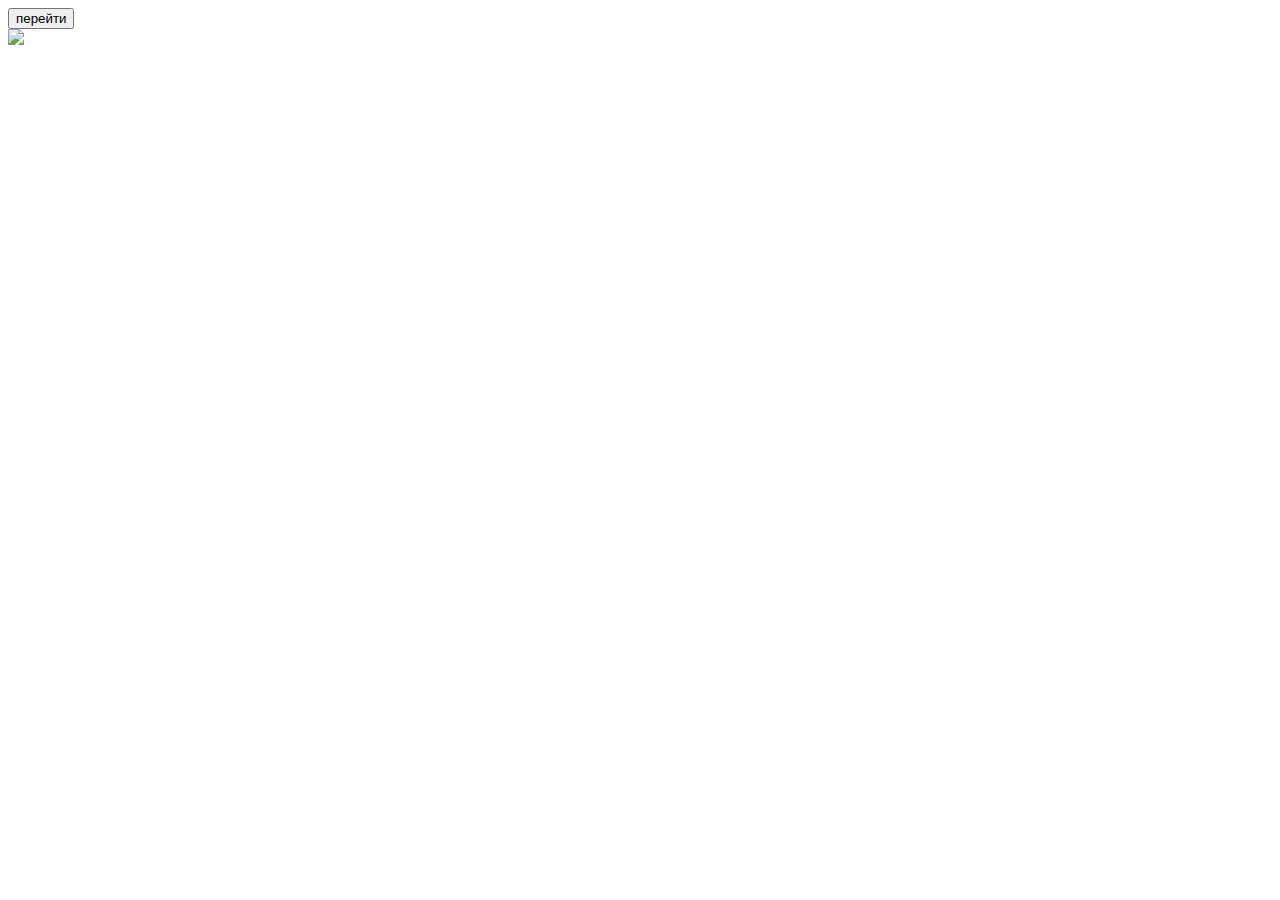
==== two.html @ c0e1db96 "master" ====
<!DOCTYPE html>
<html lang="en">
<head>
    <meta charset="UTF-8">
    <meta name="viewport" content="width=device-width, initial-scale=1.0">
    <title>Второе окно</title>
    <link rel="stylesheet" href="css/one.css"/>
</head>
<body>
    <form action="index.html">
        <button>перейти</button>
    </form>
    <img src="img/sobaka-schenok-kolli.jpg"/>
</body>
</html>
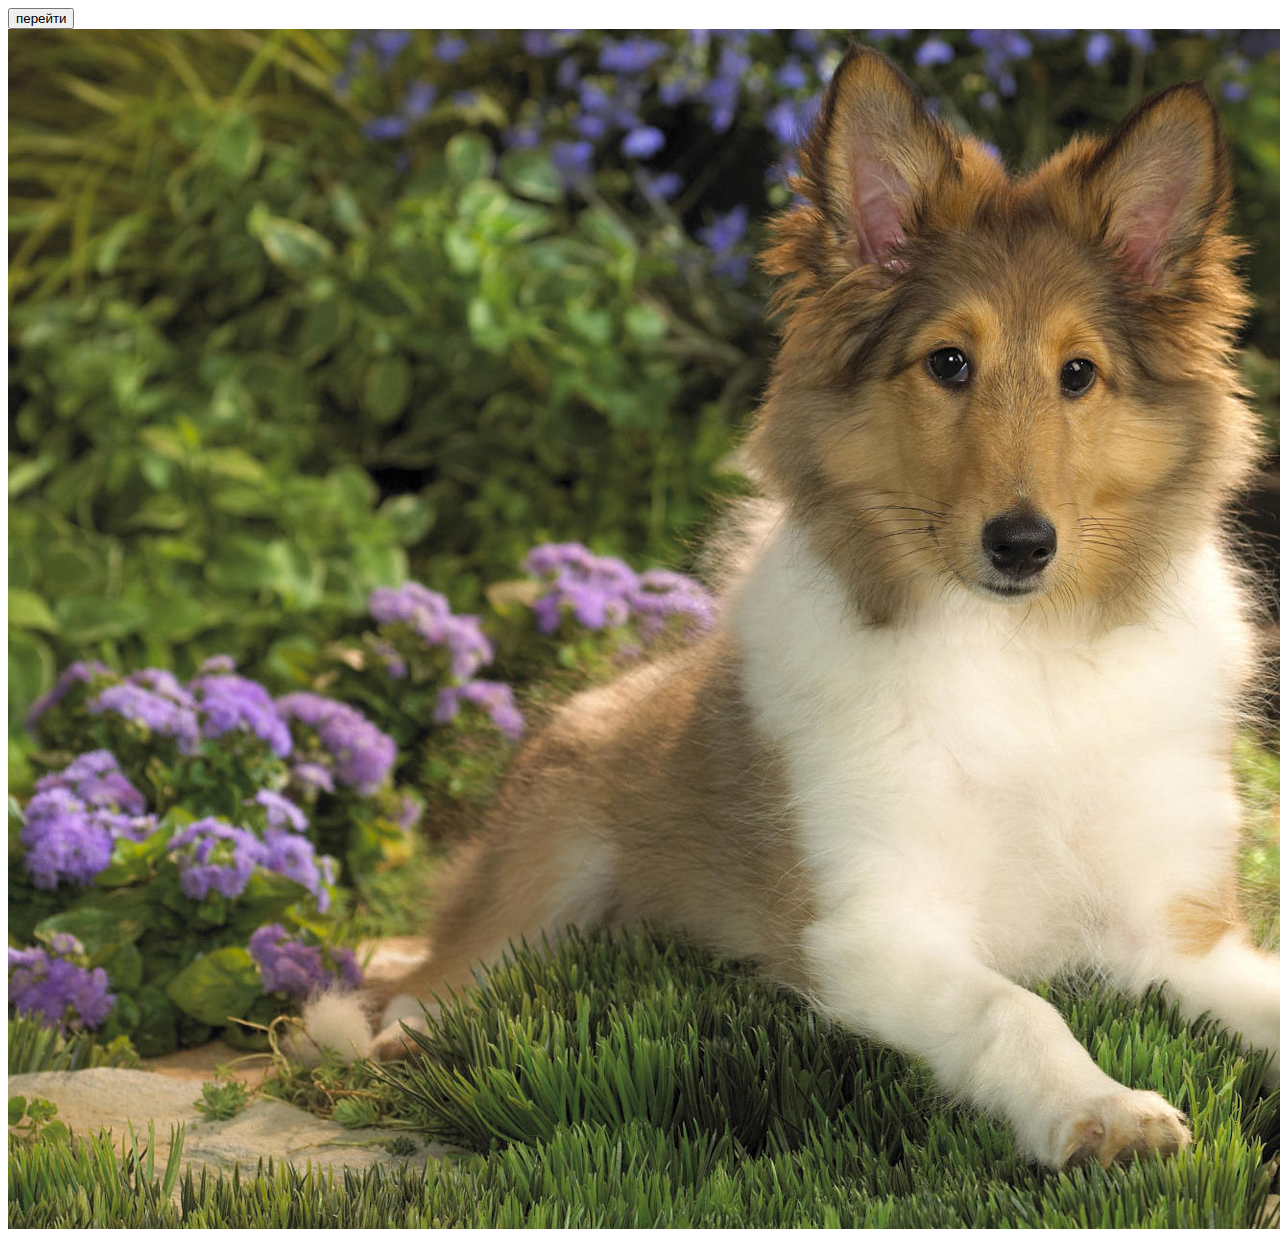
==== commit 2f0c3cb9: "master" ====
--- a/two.html
+++ b/two.html
@@ -10,6 +10,6 @@
     <form action="index.html">
         <button>перейти</button>
     </form>
-    <img src="img/sobaka-schenok-kolli.jpg"/>
+    <img src="sobaka-schenok-kolli.jpg"/>
 </body>
 </html>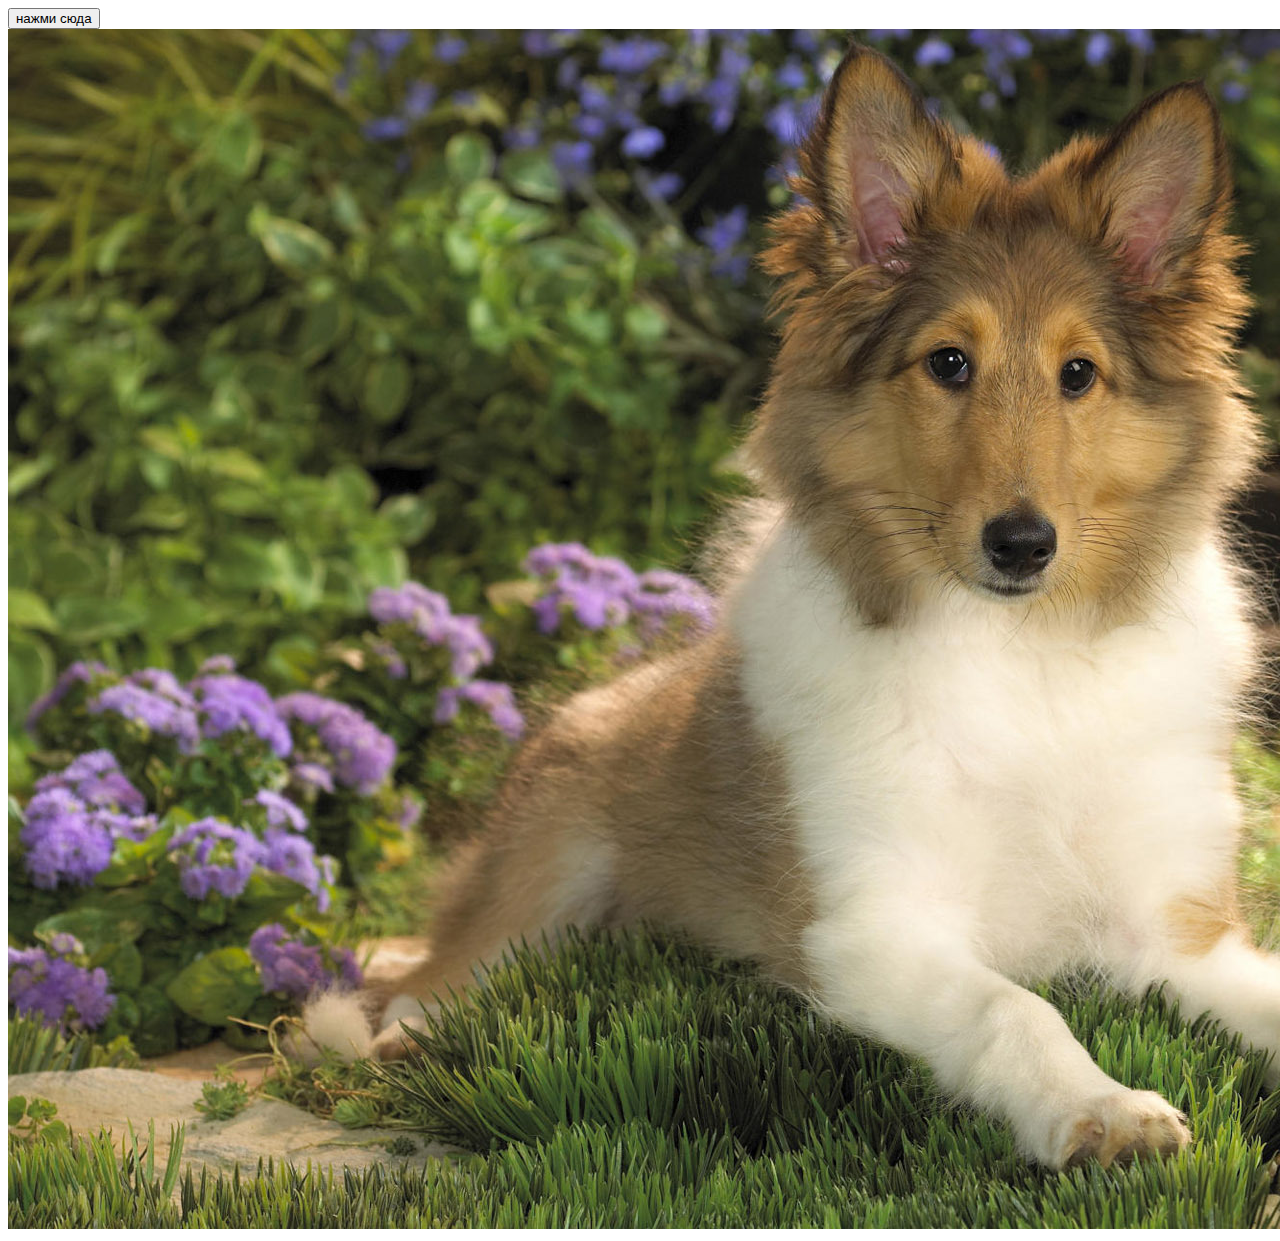
==== commit 7ccb6597: "master" ====
--- a/two.html
+++ b/two.html
@@ -5,11 +5,14 @@
     <meta name="viewport" content="width=device-width, initial-scale=1.0">
     <title>Второе окно</title>
     <link rel="stylesheet" href="css/one.css"/>
+    <meta charset="UTF-8">
+    <meta name="viewport" content="width=device-width, initial-scale=1.0, maximum-scale=1.0, user-scatable=0">
+
 </head>
 <body>
     <form action="index.html">
-        <button>перейти</button>
+        <button>нажми сюда</button>
     </form>
-    <img src="sobaka-schenok-kolli.jpg"/>
+    <img src="sobaka.jpg"/>
 </body>
 </html>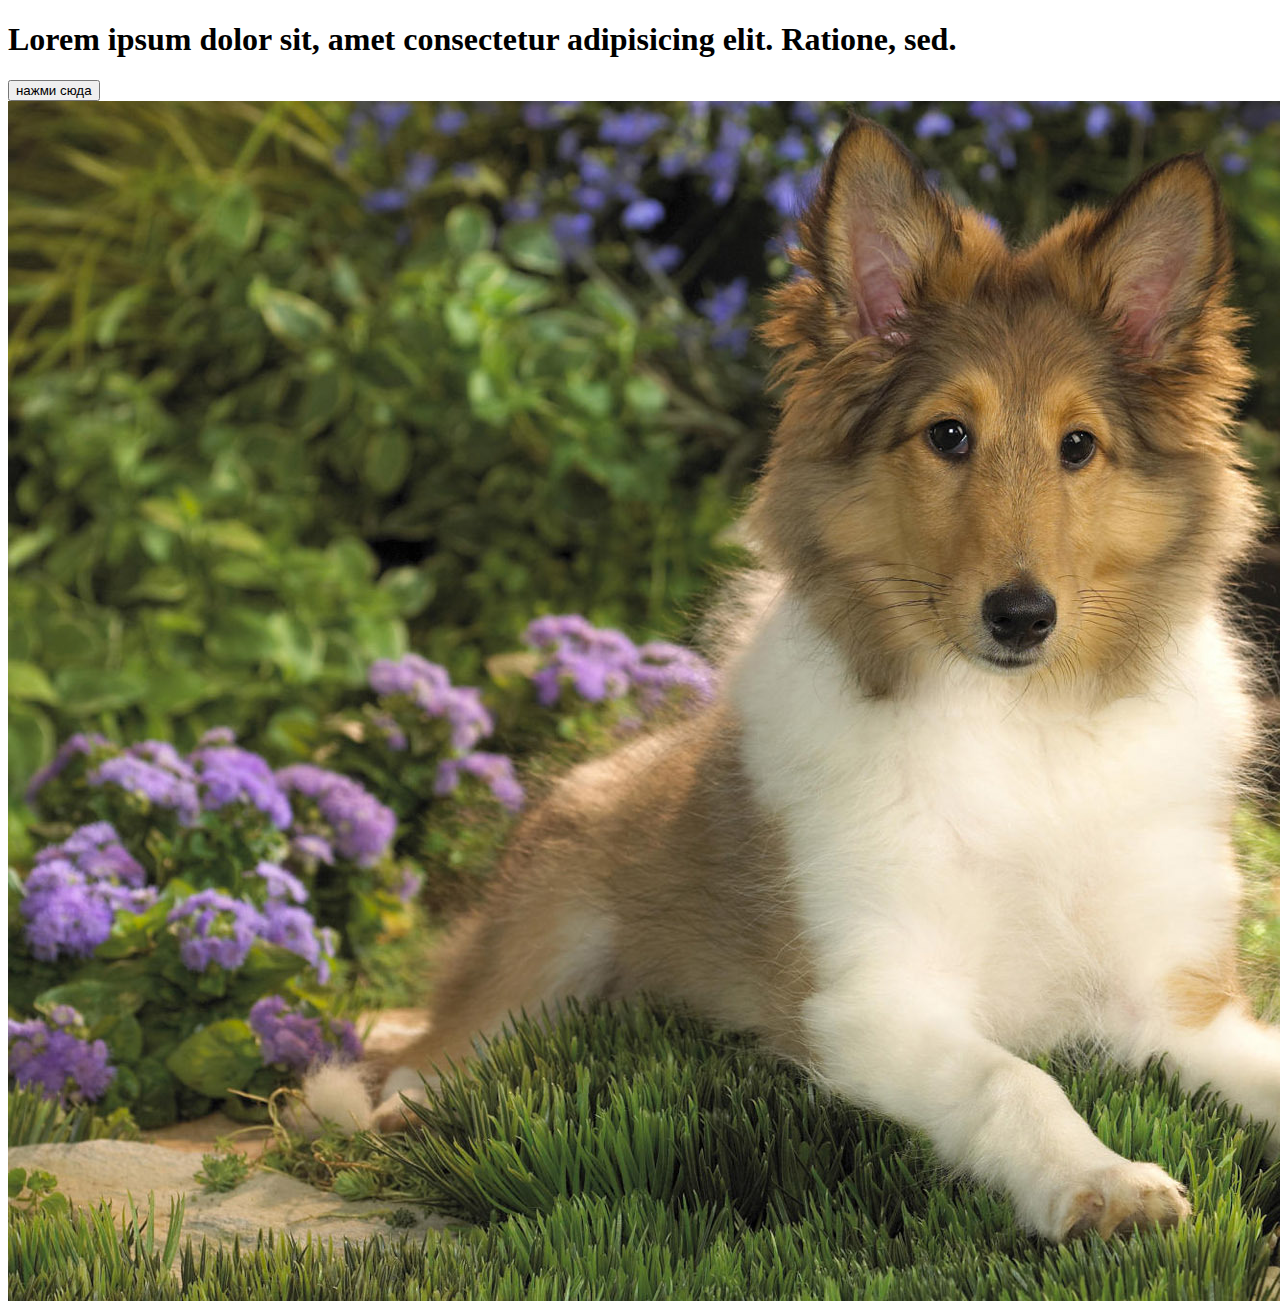
==== commit 4c8d79ef: "master" ====
--- a/two.html
+++ b/two.html
@@ -10,6 +10,9 @@
 
 </head>
 <body>
+    <h1>
+        Lorem ipsum dolor sit, amet consectetur adipisicing elit. Ratione, sed.
+    </h1>
     <form action="index.html">
         <button>нажми сюда</button>
     </form>
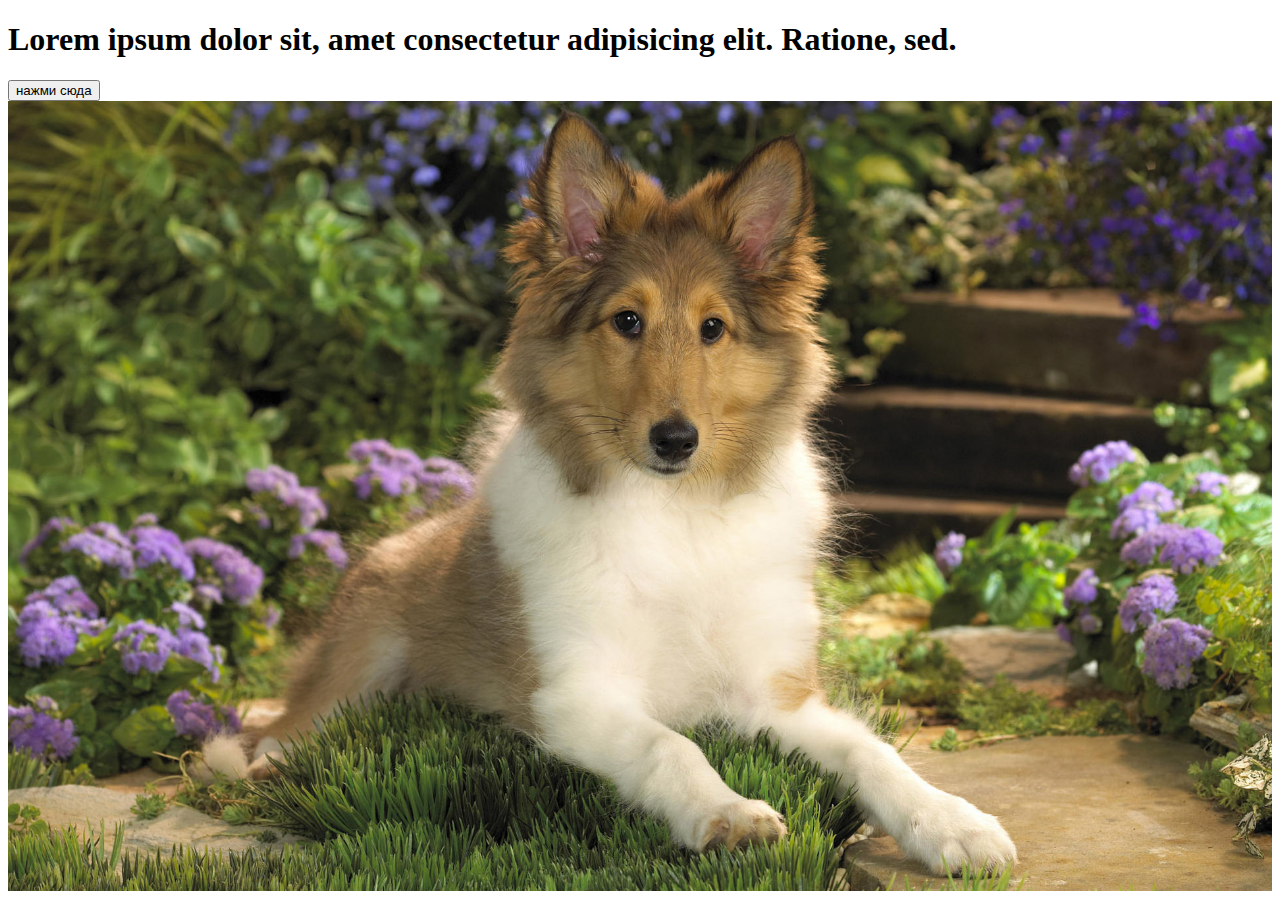
==== commit 70723223: "размер картинки" ====
--- a/two.html
+++ b/two.html
@@ -16,6 +16,6 @@
     <form action="index.html">
         <button>нажми сюда</button>
     </form>
-    <img src="sobaka.jpg"/>
+    <img src="sobaka.jpg" style="max-width: 100%; max-height: 100%;"/>
 </body>
 </html>